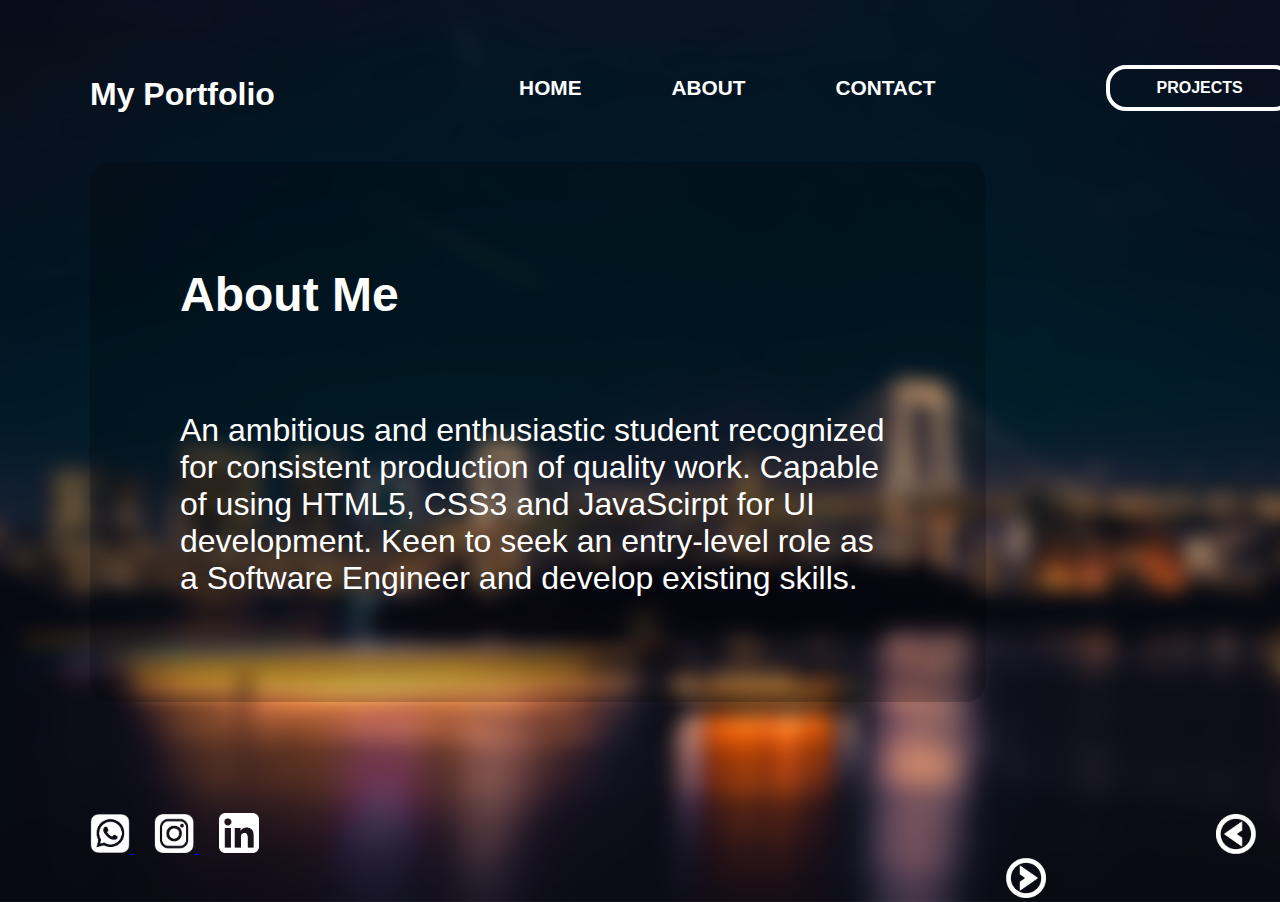
==== about.html @ 020fa96a "Update about.html" ====
<!DOCTYPE html>
<html lang="en">
  <head>
    <meta charset="UTF-8" />
    <meta http-equiv="X-UA-Compatible" content="IE=edge" />
    <meta name="viewport" content="width=device-width, initial-scale=1.0" />
    <title>About</title>
    <link rel="stylesheet" href="about.css" />
  </head>
  <body>
    <header>
      <div id="divTitle"><h1 id="title">My Portfolio</h1></div>
      <div id="menuBar">
        <a id="menuLink3" href="contact.html">CONTACT</a>
        <a id="menuLink2" href="about.html">ABOUT</a>
        <a id="menuLink1" href="index.html">HOME</a>
      </div>
      <div id="menu">
        <div id="divButton">
          <input type="checkbox" id="button" />
          <label for="button" onclick><p id="menuButton">PROJECTS</p></label>
        </div>
      </div>
    </header>
    <section>
      <div id="main">
        <div id="divMain1">
          <h1 id="mainText1">About Me</h1>
          <p id="mainPara1">
            An ambitious and enthusiastic student recognized for consistent production of quality work. Capable of using HTML5, CSS3 and JavaScirpt for UI development. Keen to seek an entry-level role as a Software Engineer and develop existing skills.
          </p>
        </div>
      </div>
      <div id="side">
        <img
          id="circle1"
          src="./images/white-circle-icon-290997.png"
          alt="home"
        />
        <img
          id="circle2"
          src="./images/white-circle-icon-290997.png"
          alt="about"
        />
        <img
          id="circle3"
          src="./images/white-circle-icon-290997.png"
          alt="contact"
        />
      </div>
    </section>
    <footer>
      <div id="social">
        <a href="contact.html" id="social2">
          <img id="img2" src="./images/transws.png" alt="whatsapp" />
        </a>
        <a href="https://www.instagram.com/suarez.nigel/" id="social1">
          <img id="img1" src="./images/transig.png" alt="instagram" />
        </a>
        <a href="https://www.linkedin.com/in/nigelsuarez" id="social3">
          <img
            id="img3"
            src="./images/linkedin logo white.png"
            alt="linkedin"
          />
        </a>
      </div>
      <div id="pageNav">
        <a id="left" href="index.html">
          <img id="leftButton" src="./images/arrowleft.png" alt="left" />
        </a>
        <a id="right" href="contact.html">
          <img id="rightButton" src="./images/arrow.png" alt="right" />
        </a>
      </div>
    </footer>
  </body>
</html>
---- about.css ----
body {
  color: white;
  font-family: Verdana, Geneva, Tahoma, sans-serif;
  margin: 0;
  padding: 0;
  background: url(./images/blur.png);
  background-size: cover;
}
/*header----------------------------------*/
header {
  display: flex;
  flex-direction: row;
}
#divTitle {
  min-width: 29vw;
  min-height: 18vh;
}
#title {
  margin-top: 76px;
  margin-left: 90px;
  width: fit-content;
  height: fit-content;
}
#menuBar {
  min-width: 48vw;
  font-size: 1.3rem;
  padding-top: 76px;
  font-weight: bold;
}
#menuLink1 {
  text-decoration: none;
  color: white;
  float: right;
  margin-right: 90px;
  width: fit-content;
  height: fit-content;
  transition-duration: 0.3s;
}
#menuLink2 {
  text-decoration: none;
  color: white;
  float: right;
  margin-right: 90px;
  width: fit-content;
  height: fit-content;
  transition-duration: 0.3s;
}
#menuLink3 {
  text-decoration: none;
  color: white;
  float: right;
  margin-right: 50px;
  width: fit-content;
  height: fit-content;
  transition-duration: 0.3s;
}
#menuLink1:hover {
  font-size: 1.5rem;
  transition-duration: 0.3s;
  margin-right: 78px;
}
#menuLink2:hover {
  font-size: 1.5rem;
  transition-duration: 0.3s;
  margin-right: 78px;
}
#menuLink3:hover {
  font-size: 1.5rem;
  transition-duration: 0.3s;
  margin-right: 33px;
}
#menu {
  min-width: 23vw;
}
input[type="checkbox"] {
  display: none;
}
#menuButton {
  font-weight: bold;
  text-align: center;
  border: 4px solid white;
  border-radius: 20px;
  height: fit-content;
  width: 100px;
  padding: 10px 40px;
  margin-left: 120px;
  margin-top: 65px;
  transition-duration: 0.3s;
}
input[type="checkbox"]:checked ~ label #menuButton {
  background: gray;
}
#menuButton:hover {
  font-size: 1.2rem;
  width: 120px;
  border-radius: 22px;
}
/*section---------------------------------*/
section {
  display: flex;
  flex-direction: row;
}
#main {
  min-height: 68vh;
  min-width: 77vw;
  font-weight: bold;
}
#divMain1 {
  background: rgba(0,0,0,0.2);
  border-radius: 20px;
  margin-left: 90px;
  padding-top: 15px;
  padding-bottom: 15px;
}
#side {
  min-width: 23vw;
}
#mainText1 {
  height: fit-content;
  width: fit-content;
  margin-left: 90px;
  margin-top: 90px;
  font-size: 3rem;
}
#mainPara1 {
  height: fit-content;
  width: fit-content;
  margin: 90px;
  font-weight: normal;
  font-size: 2rem;
}
#circle1 {
  width: 20px;
  display: block;
  margin-bottom: 30px;
  margin-top: 280px;
  margin-left: 320px;
  opacity: 0.2;
}
#circle2 {
  width: 20px;
  display: block;
  margin-bottom: 30px;
  margin-left: 320px;
  opacity: 1;
}
#circle3 {
  width: 20px;
  margin-left: 320px;
  opacity: 0.2;
}
/*footer----------------------------------*/
footer {
  display: flex;
  flex-direction: row;
}
#social {
  min-height: 14vh;
  min-width: 77vw;
}
#img2 {
  width: 40px;
  margin-left: 90px;
  margin-top: 40px;
  transition-duration: 0.3s;
}
#img1 {
  width: 40px;
  margin-left: 20px;
  transition-duration: 0.3s;
}
#img3 {
  width: 40px;
  margin-left: 20px;
  transition-duration: 0.3s;
}
#img1:hover {
  width: 45px;
  transition-duration: 0.3s;
}
#img2:hover {
  width: 45px;
  transition-duration: 0.3s;
}
#img3:hover {
  width: 45px;
  transition-duration: 0.3s;
}
#pageNav {
  min-width: 23vw;
  padding-top: 40px;
}
#leftButton {
  width: 40px;
  height: fit-content;
  margin-left: 230px;
  transition-duration: 0.3s;
}
#rightButton {
  width: 40px;
  height: fit-content;
  margin-left: 20px;
  transition-duration: 0.3s;
}
#leftButton:hover {
  width: 45px;
  margin-left: 225px;
  transition-duration: 0.3s;
}
#rightButton:hover {
  width: 45px;
  transition-duration: 0.3s;
}
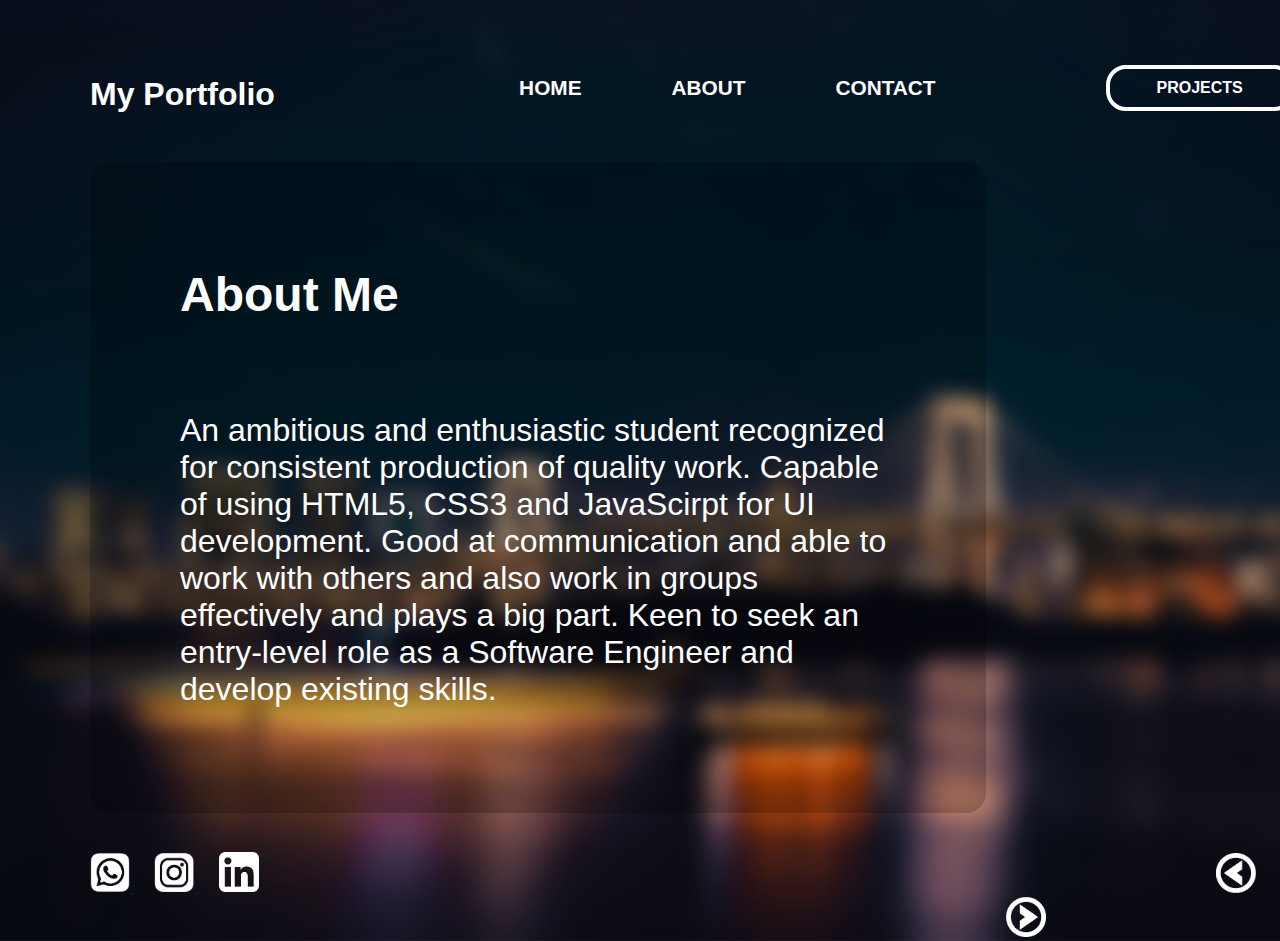
==== commit 0bd20ed1: "Update about.html" ====
--- a/about.html
+++ b/about.html
@@ -27,7 +27,7 @@
         <div id="divMain1">
           <h1 id="mainText1">About Me</h1>
           <p id="mainPara1">
-            An ambitious and enthusiastic student recognized for consistent production of quality work. Capable of using HTML5, CSS3 and JavaScirpt for UI development. Keen to seek an entry-level role as a Software Engineer and develop existing skills.
+            An ambitious and enthusiastic student recognized for consistent production of quality work. Capable of using HTML5, CSS3 and JavaScirpt for UI development. Good at communication and able to work with others and also work in groups effectively and plays a big part. Keen to seek an entry-level role as a Software Engineer and develop existing skills.
           </p>
         </div>
       </div>
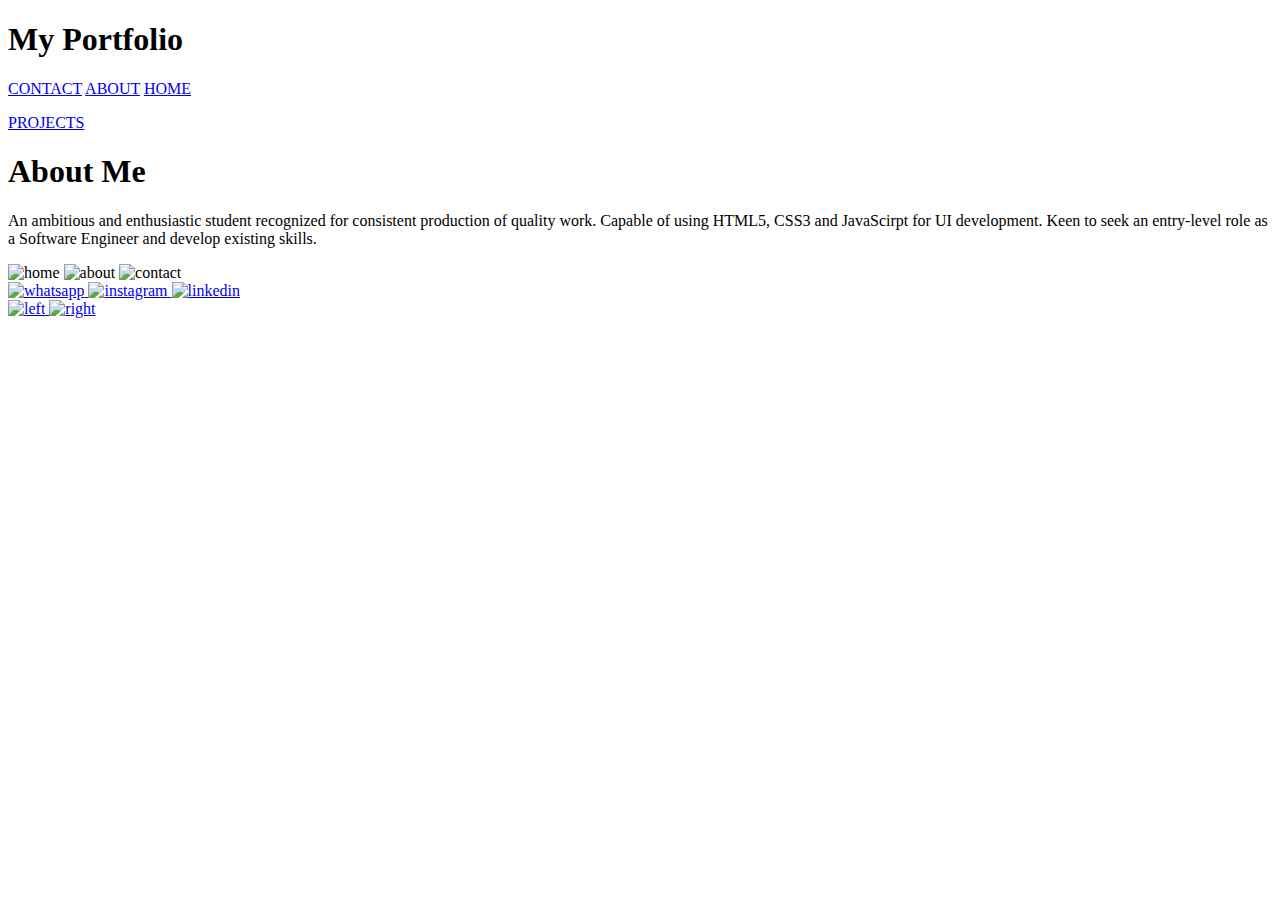
==== commit 2bf923c8: "Add files via upload" ====
--- a/about.html
+++ b/about.html
@@ -1,78 +1,77 @@
-<!DOCTYPE html>
-<html lang="en">
-  <head>
-    <meta charset="UTF-8" />
-    <meta http-equiv="X-UA-Compatible" content="IE=edge" />
-    <meta name="viewport" content="width=device-width, initial-scale=1.0" />
-    <title>About</title>
-    <link rel="stylesheet" href="about.css" />
-  </head>
-  <body>
-    <header>
-      <div id="divTitle"><h1 id="title">My Portfolio</h1></div>
-      <div id="menuBar">
-        <a id="menuLink3" href="contact.html">CONTACT</a>
-        <a id="menuLink2" href="about.html">ABOUT</a>
-        <a id="menuLink1" href="index.html">HOME</a>
-      </div>
-      <div id="menu">
-        <div id="divButton">
-          <input type="checkbox" id="button" />
-          <label for="button" onclick><p id="menuButton">PROJECTS</p></label>
-        </div>
-      </div>
-    </header>
-    <section>
-      <div id="main">
-        <div id="divMain1">
-          <h1 id="mainText1">About Me</h1>
-          <p id="mainPara1">
-            An ambitious and enthusiastic student recognized for consistent production of quality work. Capable of using HTML5, CSS3 and JavaScirpt for UI development. Good at communication and able to work with others and also work in groups effectively and plays a big part. Keen to seek an entry-level role as a Software Engineer and develop existing skills.
-          </p>
-        </div>
-      </div>
-      <div id="side">
-        <img
-          id="circle1"
-          src="./images/white-circle-icon-290997.png"
-          alt="home"
-        />
-        <img
-          id="circle2"
-          src="./images/white-circle-icon-290997.png"
-          alt="about"
-        />
-        <img
-          id="circle3"
-          src="./images/white-circle-icon-290997.png"
-          alt="contact"
-        />
-      </div>
-    </section>
-    <footer>
-      <div id="social">
-        <a href="contact.html" id="social2">
-          <img id="img2" src="./images/transws.png" alt="whatsapp" />
-        </a>
-        <a href="https://www.instagram.com/suarez.nigel/" id="social1">
-          <img id="img1" src="./images/transig.png" alt="instagram" />
-        </a>
-        <a href="https://www.linkedin.com/in/nigelsuarez" id="social3">
-          <img
-            id="img3"
-            src="./images/linkedin logo white.png"
-            alt="linkedin"
-          />
-        </a>
-      </div>
-      <div id="pageNav">
-        <a id="left" href="index.html">
-          <img id="leftButton" src="./images/arrowleft.png" alt="left" />
-        </a>
-        <a id="right" href="contact.html">
-          <img id="rightButton" src="./images/arrow.png" alt="right" />
-        </a>
-      </div>
-    </footer>
-  </body>
-</html>
+<!DOCTYPE html>
+<html lang="en">
+  <head>
+    <meta charset="UTF-8" />
+    <meta http-equiv="X-UA-Compatible" content="IE=edge" />
+    <meta name="viewport" content="width=device-width, initial-scale=1.0" />
+    <title>About</title>
+    <link rel="stylesheet" href="./css/about.css" />
+  </head>
+  <body>
+    <header>
+      <div id="divTitle"><h1 id="title">My Portfolio</h1></div>
+      <div id="menuBar">
+        <a id="menuLink3" href="contact.html">CONTACT</a>
+        <a id="menuLink2" href="about.html">ABOUT</a>
+        <a id="menuLink1" href="index.html">HOME</a>
+      </div>
+      <div id="menu">
+        <div id="divButton">
+          <a href="project.html" id="button"><p id="menuButton">PROJECTS</p></a>
+        </div>
+      </div>
+    </header>
+    <section>
+      <div id="main">
+        <div id="divMain1">
+          <h1 id="mainText1">About Me</h1>
+          <p id="mainPara1">
+            An ambitious and enthusiastic student recognized for consistent production of quality work. Capable of using HTML5, CSS3 and JavaScirpt for UI development. Keen to seek an entry-level role as a Software Engineer and develop existing skills.
+          </p>
+        </div>
+      </div>
+      <div id="side">
+        <img
+          id="circle1"
+          src="./images/white-circle-icon-290997.png"
+          alt="home"
+        />
+        <img
+          id="circle2"
+          src="./images/white-circle-icon-290997.png"
+          alt="about"
+        />
+        <img
+          id="circle3"
+          src="./images/white-circle-icon-290997.png"
+          alt="contact"
+        />
+      </div>
+    </section>
+    <footer>
+      <div id="social">
+        <a href="contact.html" id="social2">
+          <img id="img2" src="./images/transws.png" alt="whatsapp" />
+        </a>
+        <a href="https://www.instagram.com/suarez.nigel/" id="social1">
+          <img id="img1" src="./images/transig.png" alt="instagram" />
+        </a>
+        <a href="https://www.linkedin.com/in/nigelsuarez" id="social3">
+          <img
+            id="img3"
+            src="./images/linkedin logo white.png"
+            alt="linkedin"
+          />
+        </a>
+      </div>
+      <div id="pageNav">
+        <a id="left" href="index.html">
+          <img id="leftButton" src="./images/arrowleft.png" alt="left" />
+        </a>
+        <a id="right" href="contact.html">
+          <img id="rightButton" src="./images/arrow.png" alt="right" />
+        </a>
+      </div>
+    </footer>
+  </body>
+</html>
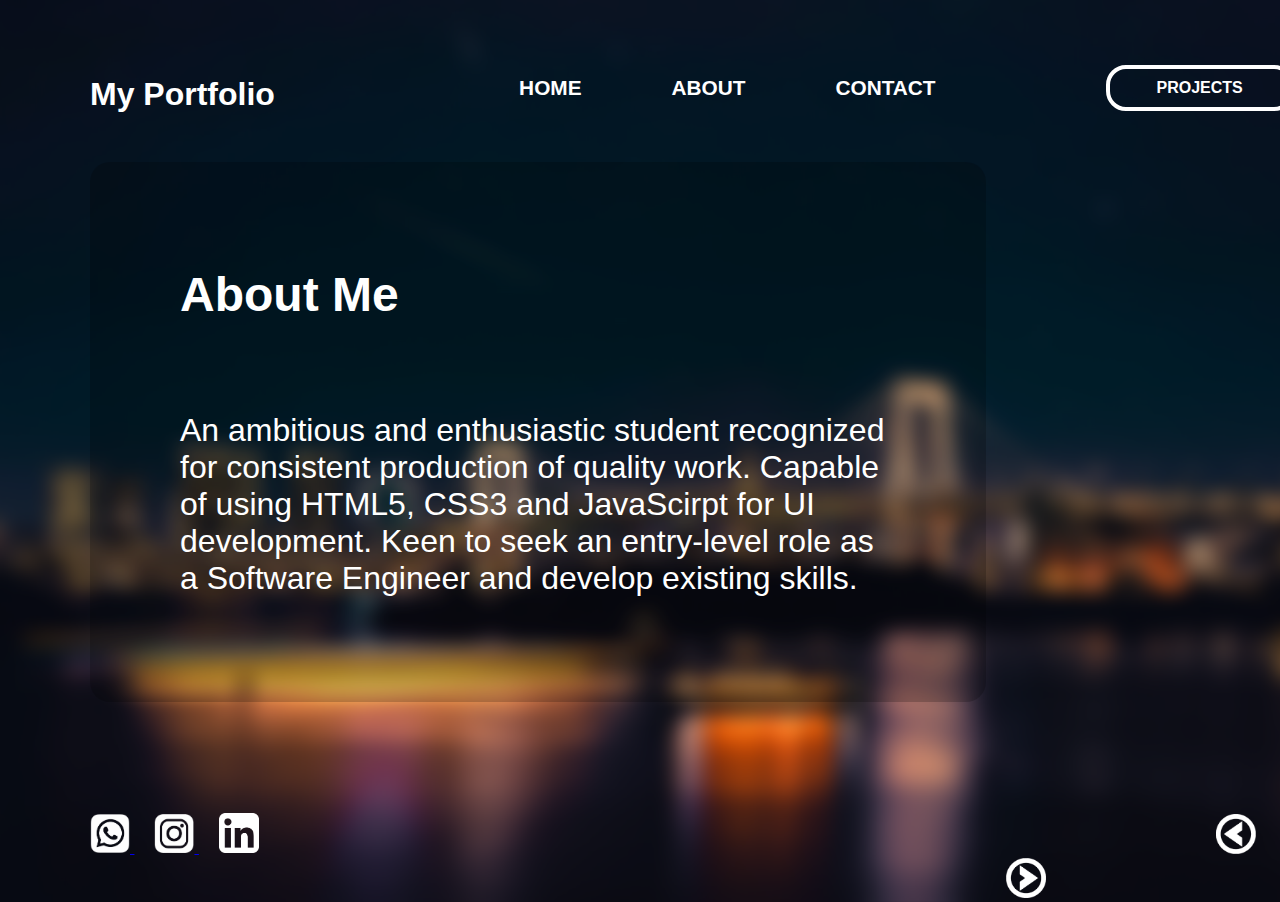
==== commit 6c7c15bb: "Update about.html" ====
--- a/about.html
+++ b/about.html
@@ -6,6 +6,7 @@
     <meta name="viewport" content="width=device-width, initial-scale=1.0" />
     <title>About</title>
     <link rel="stylesheet" href="./css/about.css" />
+    <link rel="icon" type="image/x-icon" href="./images/logo.png" />
   </head>
   <body>
     <header>
--- a/css/about.css
+++ b/css/about.css
@@ -0,0 +1,207 @@
+body {
+  color: white;
+  font-family: Verdana, Geneva, Tahoma, sans-serif;
+  margin: 0;
+  padding: 0;
+  background: url(../images/blur.png);
+  background-size: cover;
+  background-color: rgb(0,2,27);
+}
+/*header----------------------------------*/
+header {
+  display: flex;
+  flex-direction: row;
+}
+#divTitle {
+  min-width: 29vw;
+  min-height: 18vh;
+}
+#title {
+  margin-top: 76px;
+  margin-left: 90px;
+  width: fit-content;
+  height: fit-content;
+}
+#menuBar {
+  min-width: 48vw;
+  font-size: 1.3rem;
+  padding-top: 76px;
+  font-weight: bold;
+}
+#menuLink1 {
+  text-decoration: none;
+  color: white;
+  float: right;
+  margin-right: 90px;
+  width: fit-content;
+  height: fit-content;
+  transition-duration: 0.3s;
+}
+#menuLink2 {
+  text-decoration: none;
+  color: white;
+  float: right;
+  margin-right: 90px;
+  width: fit-content;
+  height: fit-content;
+  transition-duration: 0.3s;
+}
+#menuLink3 {
+  text-decoration: none;
+  color: white;
+  float: right;
+  margin-right: 50px;
+  width: fit-content;
+  height: fit-content;
+  transition-duration: 0.3s;
+}
+#menuLink1:hover {
+  transform: scale(1.15);
+  transition-duration: 0.3s;
+}
+#menuLink2:hover {
+  transform: scale(1.15);
+  transition-duration: 0.3s;
+}
+#menuLink3:hover {
+  transform: scale(1.15);
+  transition-duration: 0.3s;
+}
+#menu {
+  min-width: 23vw;
+}
+#button {
+  text-decoration: none;
+  color: white;
+}
+#menuButton {
+  font-weight: bold;
+  text-align: center;
+  border: 4px solid white;
+  border-radius: 20px;
+  height: fit-content;
+  width: 100px;
+  padding: 10px 40px;
+  margin-left: 120px;
+  margin-top: 65px;
+  transition-duration: 0.3s;
+}
+#menuButton:hover {
+  transform: scale(1.1);
+  transition-duration: 0.3s;
+}
+/*section---------------------------------*/
+section {
+  display: flex;
+  flex-direction: row;
+}
+#main {
+  min-height: 68vh;
+  min-width: 77vw;
+  font-weight: bold;
+}
+#divMain1 {
+  background: rgba(0,0,0,0.2);
+  border-radius: 20px;
+  margin-left: 90px;
+  padding-top: 15px;
+  padding-bottom: 15px;
+}
+#side {
+  min-width: 23vw;
+}
+#mainText1 {
+  height: fit-content;
+  width: fit-content;
+  margin-left: 90px;
+  margin-top: 90px;
+  font-size: 3rem;
+}
+#mainPara1 {
+  height: fit-content;
+  width: fit-content;
+  margin: 90px;
+  font-weight: normal;
+  font-size: 2rem;
+}
+#circle1 {
+  width: 20px;
+  display: block;
+  margin-bottom: 30px;
+  margin-top: 280px;
+  margin-left: 320px;
+  opacity: 0.2;
+}
+#circle2 {
+  width: 20px;
+  display: block;
+  margin-bottom: 30px;
+  margin-left: 320px;
+  opacity: 1;
+}
+#circle3 {
+  width: 20px;
+  margin-left: 320px;
+  opacity: 0.2;
+}
+/*footer----------------------------------*/
+footer {
+  display: flex;
+  flex-direction: row;
+}
+#social {
+  min-height: 14vh;
+  min-width: 77vw;
+}
+#img2 {
+  width: 40px;
+  margin-left: 90px;
+  margin-top: 40px;
+  transition-duration: 0.3s;
+}
+#img1 {
+  width: 40px;
+  margin-left: 20px;
+  transition-duration: 0.3s;
+}
+#img3 {
+  width: 40px;
+  margin-left: 20px;
+  transition-duration: 0.3s;
+}
+#img1:hover {
+  transform: scale(1.15);
+  transition-duration: 0.3s;
+}
+#img2:hover {
+  transform: scale(1.15);
+  transition-duration: 0.3s;
+}
+#img3:hover {
+  transform: scale(1.15);
+  transition-duration: 0.3s;
+}
+#pageNav {
+  min-width: 23vw;
+  padding-top: 40px;
+}
+#leftButton {
+  width: 40px;
+  height: fit-content;
+  margin-left: 230px;
+  transition-duration: 0.3s;
+}
+#rightButton {
+  width: 40px;
+  height: fit-content;
+  margin-left: 20px;
+  transition-duration: 0.3s;
+}
+#leftButton:hover {
+  transform: scale(1.2);
+  transition-duration: 0.3s;
+}
+#rightButton:hover {
+  transform: scale(1.2);
+  transition-duration: 0.3s;
+}
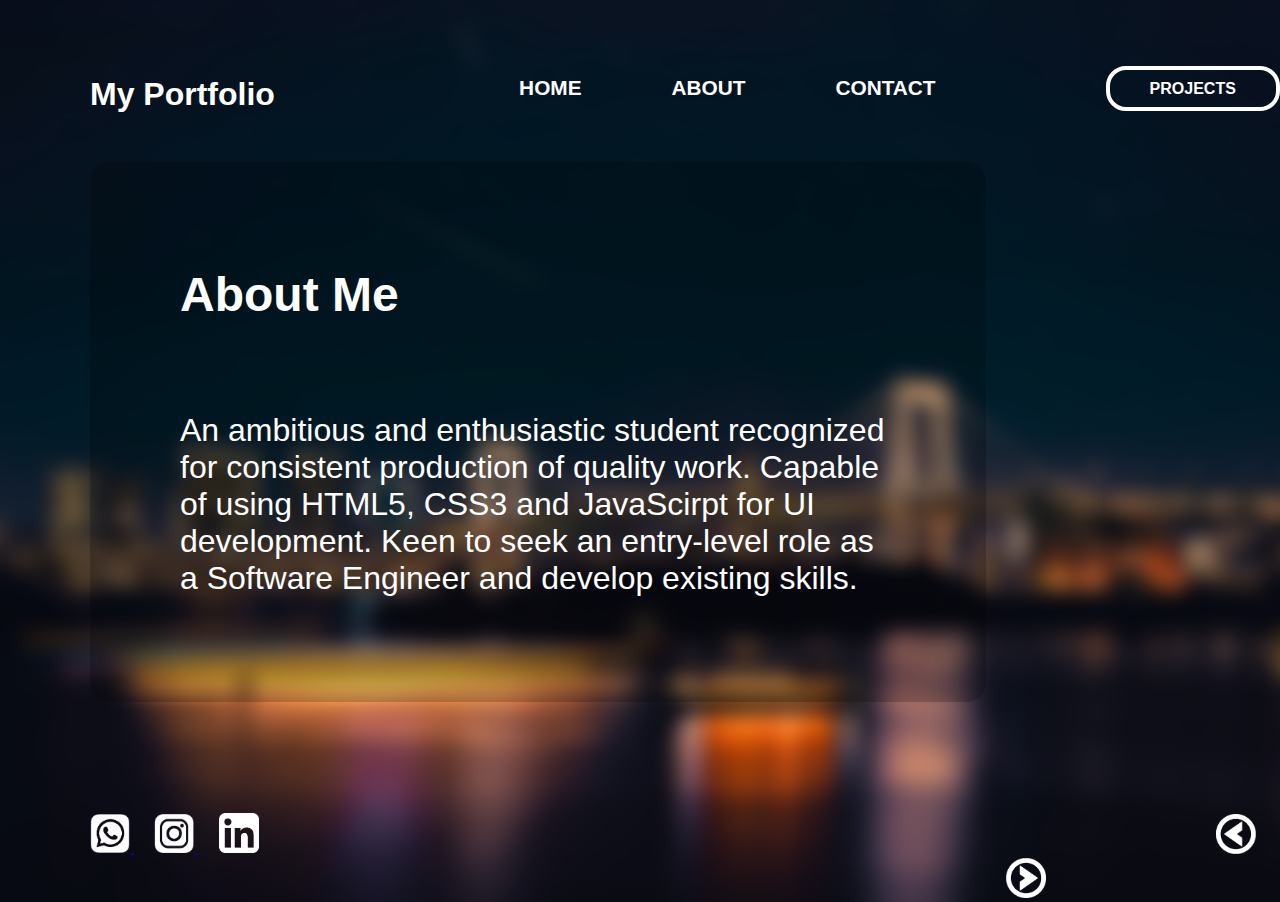
==== commit 1ff32df4: "Update about.html" ====
--- a/about.html
+++ b/about.html
@@ -18,7 +18,7 @@
       </div>
       <div id="menu">
         <div id="divButton">
-          <a href="project.html" id="button"><p id="menuButton">PROJECTS</p></a>
+          <a href="project.html" id="menuButton">PROJECTS</a>
         </div>
       </div>
     </header>
@@ -27,7 +27,10 @@
         <div id="divMain1">
           <h1 id="mainText1">About Me</h1>
           <p id="mainPara1">
-            An ambitious and enthusiastic student recognized for consistent production of quality work. Capable of using HTML5, CSS3 and JavaScirpt for UI development. Keen to seek an entry-level role as a Software Engineer and develop existing skills.
+            An ambitious and enthusiastic student recognized for consistent
+            production of quality work. Capable of using HTML5, CSS3 and
+            JavaScirpt for UI development. Keen to seek an entry-level role as a
+            Software Engineer and develop existing skills.
           </p>
         </div>
       </div>
--- a/css/about.css
+++ b/css/about.css
@@ -5,7 +5,7 @@
   padding: 0;
   background: url(../images/blur.png);
   background-size: cover;
-  background-color: rgb(0,2,27);
+  background-color: rgb(0, 2, 27);
 }
 /*header----------------------------------*/
 header {
@@ -70,9 +70,11 @@
 #menu {
   min-width: 23vw;
 }
-#button {
-  text-decoration: none;
-  color: white;
+#divButton {
+  margin-left: 120px;
+  margin-top: 80px;
+  width: fit-content;
+  transition-duration: 0.3s;
 }
 #menuButton {
   font-weight: bold;
@@ -82,13 +84,11 @@
   height: fit-content;
   width: 100px;
   padding: 10px 40px;
-  margin-left: 120px;
-  margin-top: 65px;
-  transition-duration: 0.3s;
-}
-#menuButton:hover {
+  text-decoration: none;
+  color: white;
+}
+#divButton:hover {
   transform: scale(1.1);
-  transition-duration: 0.3s;
 }
 /*section---------------------------------*/
 section {
@@ -101,7 +101,7 @@
   font-weight: bold;
 }
 #divMain1 {
-  background: rgba(0,0,0,0.2);
+  background: rgba(0, 0, 0, 0.2);
   border-radius: 20px;
   margin-left: 90px;
   padding-top: 15px;
